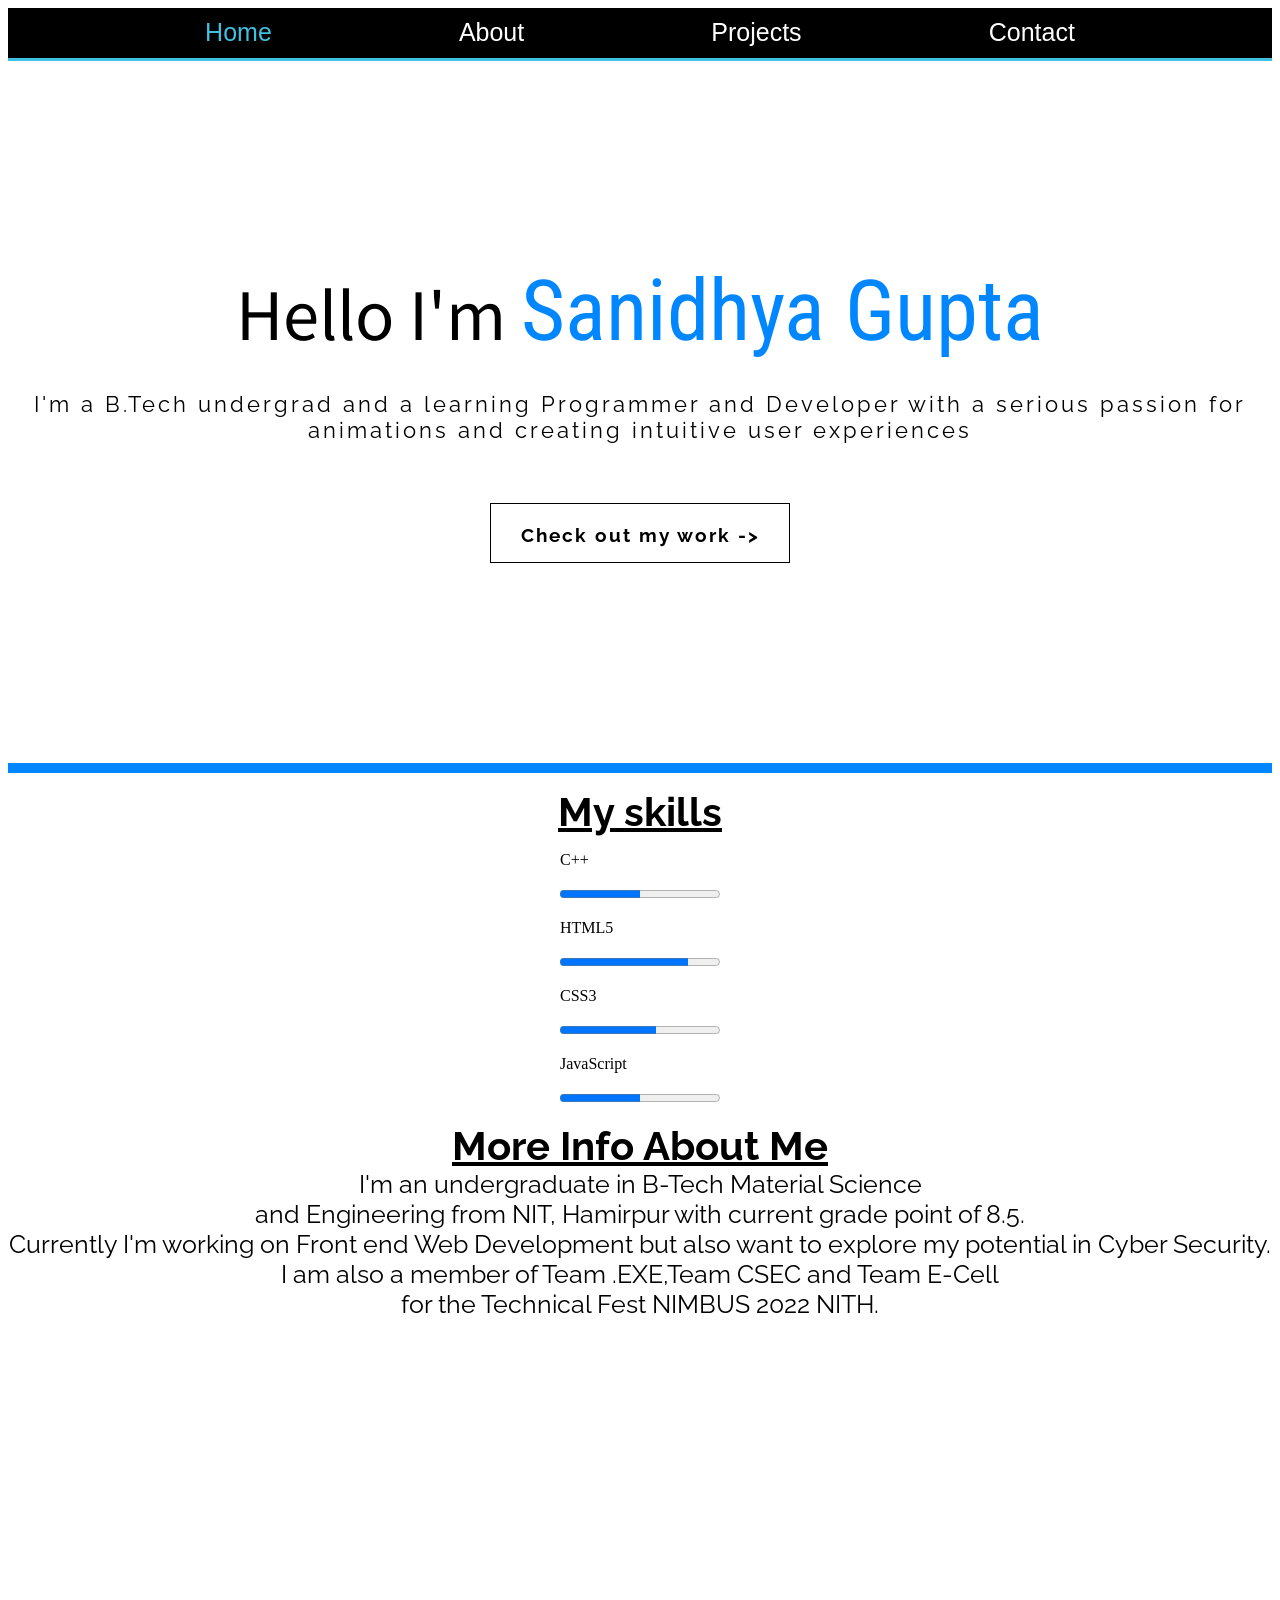
==== portfolio.html @ a0e6d187 "Add files via upload" ====
<!DOCTYPE html>
<html lang="en">
<head>
    <meta charset="UTF-8">
    <meta http-equiv="X-UA-Compatible" content="IE=edge">
    <meta name="viewport" content="width=device-width, initial-scale=1.0">
    <title>Sanidhya Gupta</title>
    <link rel="shortcut icon" type="image/jpg" href="portfolio_fav.jpg"/>
    <style>
        @import url('https://fonts.googleapis.com/css2?family=Indie+Flower&family=Merriweather+Sans:wght@800&family=Montserrat&family=Noto+Sans+JP&family=Oleo+Script+Swash+Caps&family=Raleway&family=Roboto+Condensed:wght@700&family=Water+Brush&display=swap');
        </style>
    <link rel="stylesheet" href="portfolio.css">
</head>
<body>
    <nav id="nav">
       <div id="navbar">
       <li class="nav_link" id="active">Home</li>
       <li class="nav_link" >About</li>
       <li class="nav_link" >Projects</li>
       <li class="nav_link" >Contact</li>
   </div>
    </nav>
    <div id="intro">
        <div id="content">

            <div id="addressal">Hello I'm <section id="name">Sanidhya Gupta</section></div>
            
            <div id="lines">
                
                <div id="lines1">I'm a B.Tech undergrad and a learning Programmer and Developer with a serious passion for</div>
                <div id="lines2">  animations and creating intuitive user experiences</div>
            </div>
            
            <button id="nav_button">Check  out  my   work -></button>
        </div>
    </div>
    <div id="about">
        <div id="skills">
            <h1 id="skill_head">My skills</h1>
            <div class="progress">
                <div class="progress-bar" role="progressbar" aria-valuenow="70"
                
                
                    <li>
                        
                        <p style="width:50%" data-value="50">C++</p>
                        <progress max="100" value="50" class="html5">
                          
                            <div class="progress-bar">
                                <span style="width: 50%">50%</span>
                            </div>
                        </progress>
                        
                    <p style="width:80%" data-value="80">HTML5</p>
                        <progress max="100" value="80" class="html5">
                          
                            <div class="progress-bar">
                                <span style="width: 80%">80%</span>
                            </div>
                        </progress>
                        
                      
                    <p style="width:60%" data-value="60">CSS3</p>
                        <progress max="100" value="60" class="css3">
                            <!-- Browsers that support HTML5 progress element will ignore the html inside `progress` element. Whereas older browsers will ignore the `progress` element and instead render the html inside it. -->
                            <div class="progress-bar">
                                <span style="width: 60%">60%</span>
                            </div>
                        </progress>
                        
                      
                    <p style="width:50%" data-value="50">JavaScript</p>
                        <progress max="100" value="50" class="jquery">
                            <!-- Browsers that support HTML5 progress element will ignore the html inside `progress` element. Whereas older browsers will ignore the `progress` element and instead render the html inside it. -->
                            <div class="progress-bar">
                                <span style="width: 50%">50%</span>
                            </div>
                        </progress>
                        
                    </li>
            </div>

              </div>
              <div id="more_info">
                <h1 id="detail"> More Info About Me</h1>
                <p class="detail_info">I'm an undergraduate in B-Tech Material Science  
                </p>
                <p class="detail_info">and Engineering from NIT, Hamirpur with current grade point of 8.5.</p>
                <p class="detail_info">Currently I'm working on Front end Web Development but also want to explore my potential in Cyber Security.</p>
                <p class="detail_info"> I am also a member of Team .EXE,Team CSEC and Team E-Cell</p>
                <p class="detail_info"> for the Technical Fest NIMBUS 2022 NITH.</p>
                     
                      
                     
              </div>
             
        </div>
    </div>
</body>
</html>
---- portfolio.css ----
/* *{
    box-sizing: border-box;
} */
#intro {
    display: flex;
    flex-direction: column;
    align-items: center;

    color: black;
    padding: 1px;
    justify-content: center;
    height: 700px;


}

#intro::before {

    background: url('https://images.pexels.com/photos/669996/pexels-photo-669996.jpeg?cs=srgb&dl=pexels-bich-tran-669996.jpg&fm=jpg') no-repeat center center/cover;
    content: "";
    position: absolute;
    top: 0;
    left: 0;
    width: 100%;
    height: 100%;
    z-index: -1;
    opacity: 0.3;
}

#content {
    display: flex;
    flex-direction: column;
    justify-content: center;
}

#addressal {
    display: block;
    margin: auto;
    font-size: 65px;
    font-family: 'Noto Sans JP', sans-serif;
}

#name {
    display: inline;
    color: #0087ff;
    font-size: 85px;
    font-family: 'Roboto Condensed', sans-serif;
}

#lines1 {
    display: block;
    margin: auto;
    font-size: 22px;
}

#lines2 {
    display: block;
    margin: auto;
    font-size: 22px;
}

#lines {
    display: flex;
    flex-direction: column;
    justify-content: center;
    margin: auto;
    font-size: 22px;
    font-family: 'Raleway', sans-serif;
    margin-top: 30px;
    letter-spacing: 3px;
}

#nav_button {
    display: block;
    margin: auto;
    margin-top: 60px;
    font-family: 'Raleway', sans-serif;
    height: 60px;
    width: 300px;
    font-weight: bold;
    letter-spacing: 2px;
    font-size: 19px;
    color: black;
    padding: 20px;
    border: 1px solid black;

    background: none;
}

#nav {
    position: sticky;
    top: 0px;
}

#navbar {

    display: flex;
    flex-direction: row;
    background-color: black;
    padding: 10px;
    height: 30px;

    font-family: sans-serif;
    justify-content: space-evenly;
    text-decoration: none;
    list-style: none;
    color: white;
    font-size: 25px;

    border-bottom: 3px solid #41c0e1;
}

.nav_link:hover {
    color: #41c0e1;
}

#active {
    color: #41c0e1;
}

#about {
    border-top: 10px solid #0087ff;

}

#about::before {

    background: url('https://media.istockphoto.com/photos/the-perfect-setting-to-complete-work-picture-id1251629816?b=1&k=20&m=1251629816&s=170667a&w=0&h=HFCKUXMAXu_gsKwAaVJ5Yfc5CpXhkok4Nu1KigsAXIQ=') no-repeat center center/cover;
    content: "";
    position: absolute;
    top: 1;
    left: 0;
    width: 100%;
    height: 100%;
    z-index: -1;
    opacity: 0.3;
}

#skills {
    display: flex;
    flex-direction: column;
    justify-content: center;
    align-items: center;
}

#skill_head {
    display: block;
    margin: auto;
    font-family: 'Raleway', sans-serif;
    margin-top: 15px;
    font-size: 40px;
    text-decoration:underline
}
#more_info{
    display: flex;
    flex-direction: column;
    justify-content: center;
    align-items: center;
}
#detail{
    display: block;
    margin: auto;
    font-family: 'Raleway', sans-serif;
    margin-top: 15px;
    font-size: 40px;
    text-decoration:underline
}
.detail_info{
box-sizing: border-box;
display: block;
margin: auto;
font-size: 25px;
font-family: 'Raleway', sans-serif;
/* width: 80%; */
}
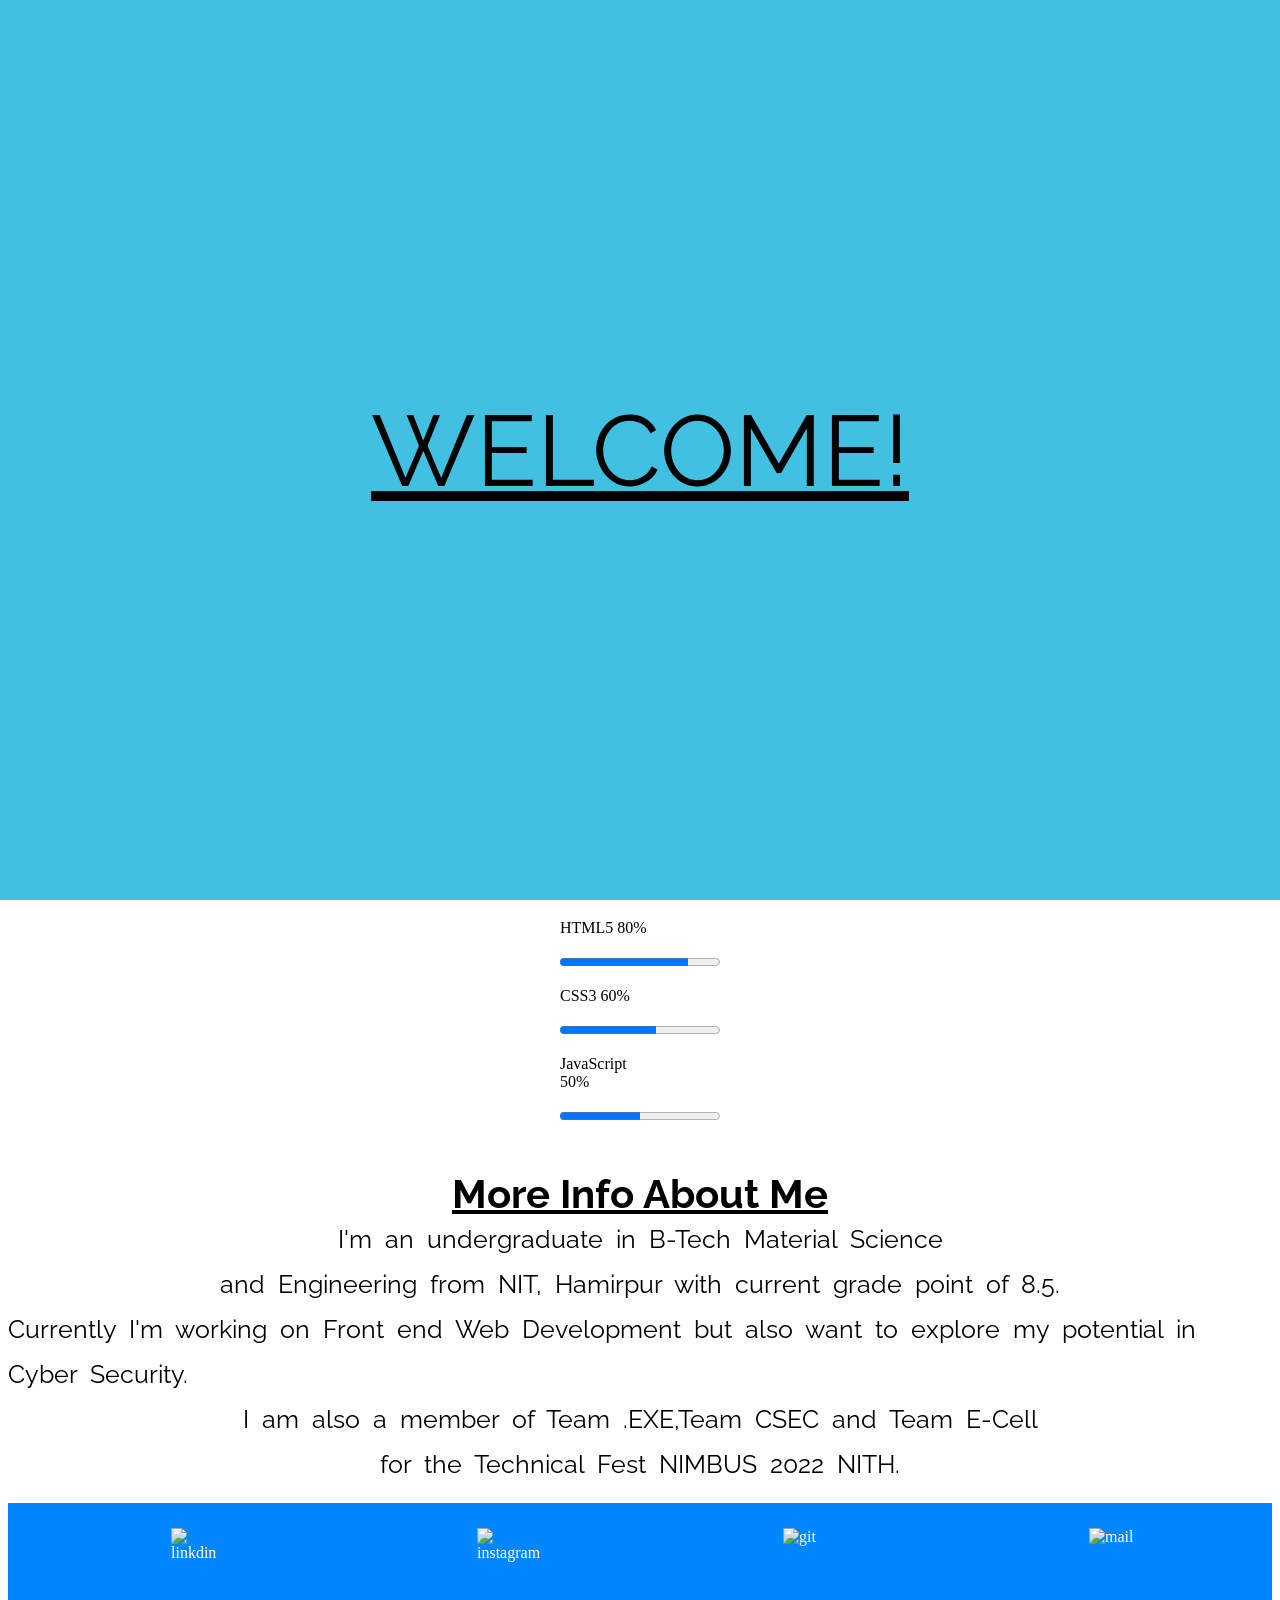
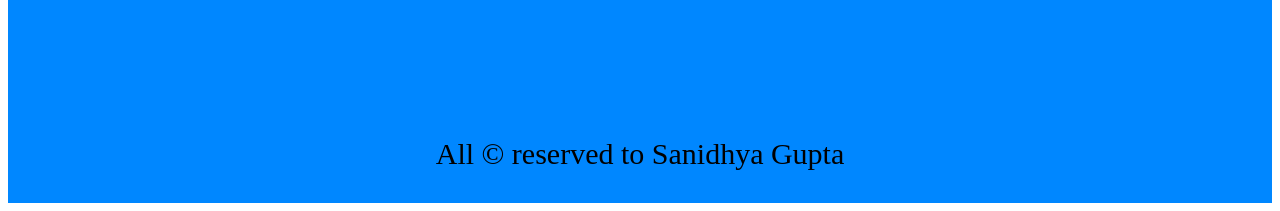
==== commit 0fd9b285: "Add files via upload" ====
--- a/portfolio.html
+++ b/portfolio.html
@@ -1,100 +1,150 @@
 <!DOCTYPE html>
 <html lang="en">
+
 <head>
     <meta charset="UTF-8">
     <meta http-equiv="X-UA-Compatible" content="IE=edge">
     <meta name="viewport" content="width=device-width, initial-scale=1.0">
     <title>Sanidhya Gupta</title>
-    <link rel="shortcut icon" type="image/jpg" href="portfolio_fav.jpg"/>
+    <link rel="shortcut icon" type="image/jpg" href="portfolio_fav.jpg" />
     <style>
-        @import url('https://fonts.googleapis.com/css2?family=Indie+Flower&family=Merriweather+Sans:wght@800&family=Montserrat&family=Noto+Sans+JP&family=Oleo+Script+Swash+Caps&family=Raleway&family=Roboto+Condensed:wght@700&family=Water+Brush&display=swap');
-        </style>
+        @import url('https://fonts.googleapis.com/css2?family=Indie+Flower&family=Merriweather+Sans:wght@800&family=Montserrat&family=Noto+Sans+JP&family=Oleo+Script+Swash+Caps&family=Raleway:wght@300;400&family=Roboto+Condensed:wght@700&family=Water+Brush&display=swap');
+    </style>
     <link rel="stylesheet" href="portfolio.css">
 </head>
+
 <body>
     <nav id="nav">
-       <div id="navbar">
-       <li class="nav_link" id="active">Home</li>
-       <li class="nav_link" >About</li>
-       <li class="nav_link" >Projects</li>
-       <li class="nav_link" >Contact</li>
-   </div>
+        <div id="navbar">
+            <li class="nav_link" id="active">Home</li>
+
+            <li class="nav_link"> <a href="portfolio_projects.html">Projects</a> </li>
+            <li class="nav_link">Contact</li>
+        </div>
     </nav>
     <div id="intro">
         <div id="content">
 
-            <div id="addressal">Hello I'm <section id="name">Sanidhya Gupta</section></div>
-            
+            <div id="addressal">
+                Hello I'm <section id="name">Sanidhya Gupta</section>
+            </div>
+
             <div id="lines">
-                
-                <div id="lines1">I'm a B.Tech undergrad and a learning Programmer and Developer with a serious passion for</div>
-                <div id="lines2">  animations and creating intuitive user experiences</div>
+
+                <div id="lines1">I'm a B.Tech undergrad and a learning Programmer and Developer with a serious passion
+                    for</div>
+                <div id="lines2"> animations and creating intuitive user experiences</div>
             </div>
-            
-            <button id="nav_button">Check  out  my   work -></button>
+
+            <button id="nav_button">Check out my work -></button>
         </div>
     </div>
     <div id="about">
         <div id="skills">
             <h1 id="skill_head">My skills</h1>
             <div class="progress">
-                <div class="progress-bar" role="progressbar" aria-valuenow="70"
-                
-                
-                    <li>
-                        
-                        <p style="width:50%" data-value="50">C++</p>
-                        <progress max="100" value="50" class="html5">
-                          
-                            <div class="progress-bar">
-                                <span style="width: 50%">50%</span>
-                            </div>
-                        </progress>
-                        
-                    <p style="width:80%" data-value="80">HTML5</p>
-                        <progress max="100" value="80" class="html5">
-                          
-                            <div class="progress-bar">
-                                <span style="width: 80%">80%</span>
-                            </div>
-                        </progress>
-                        
-                      
-                    <p style="width:60%" data-value="60">CSS3</p>
-                        <progress max="100" value="60" class="css3">
-                            <!-- Browsers that support HTML5 progress element will ignore the html inside `progress` element. Whereas older browsers will ignore the `progress` element and instead render the html inside it. -->
-                            <div class="progress-bar">
-                                <span style="width: 60%">60%</span>
-                            </div>
-                        </progress>
-                        
-                      
-                    <p style="width:50%" data-value="50">JavaScript</p>
-                        <progress max="100" value="50" class="jquery">
-                            <!-- Browsers that support HTML5 progress element will ignore the html inside `progress` element. Whereas older browsers will ignore the `progress` element and instead render the html inside it. -->
-                            <div class="progress-bar">
-                                <span style="width: 50%">50%</span>
-                            </div>
-                        </progress>
-                        
+                <div class="progress-bar" role="progressbar" aria-valuenow="70">
+
+
+
+
+                    <p style="width:50%" data-value="50">C++ 50%</p>
+                    <progress max="100" value="50" class="html5">
+
+                        <div class="progress-bar">
+                            <span style="width: 50%">50%</span>
+                        </div>
+                    </progress>
+
+                    <p style="width:80%" data-value="80">HTML5 80%</p>
+                    <progress max="100" value="80" class="html5">
+
+                        <div class="progress-bar">
+                            <span style="width: 80%">80%</span>
+                        </div>
+                    </progress>
+
+
+                    <p style="width:60%" data-value="60">CSS3 60%</p>
+                    <progress max="100" value="60" class="css3">
+                        <!-- Browsers that support HTML5 progress element will ignore the html inside `progress` element. Whereas older browsers will ignore the `progress` element and instead render the html inside it. -->
+                        <div class="progress-bar">
+                            <span style="width: 60%">60%</span>
+                        </div>
+                    </progress>
+
+
+                    <p style="width:50%" data-value="50">JavaScript 50%</p>
+                    <progress max="100" value="50" class="jquery">
+                        <!-- Browsers that support HTML5 progress element will ignore the html inside `progress` element. Whereas older browsers will ignore the `progress` element and instead render the html inside it. -->
+                        <div class="progress-bar">
+                            <span style="width: 50%">50%</span>
+                        </div>
+                    </progress>
+
                     </li>
+                </div>
+
+            </div>
+            <div id="more_info">
+                <h1 id="detail"> More Info About Me</h1>
+                <p class="detail_info">I'm an undergraduate in B-Tech Material Science
+                </p>
+                <p class="detail_info">and Engineering from NIT, Hamirpur with current grade point of 8.5.</p>
+                <p class="detail_info">Currently I'm working on Front end Web Development but also want to explore my
+                    potential in Cyber Security.</p>
+                <p class="detail_info"> I am also a member of Team .EXE,Team CSEC and Team E-Cell</p>
+                <p class="detail_info"> for the Technical Fest NIMBUS 2022 NITH.</p>
+
+
+
             </div>
 
-              </div>
-              <div id="more_info">
-                <h1 id="detail"> More Info About Me</h1>
-                <p class="detail_info">I'm an undergraduate in B-Tech Material Science  
-                </p>
-                <p class="detail_info">and Engineering from NIT, Hamirpur with current grade point of 8.5.</p>
-                <p class="detail_info">Currently I'm working on Front end Web Development but also want to explore my potential in Cyber Security.</p>
-                <p class="detail_info"> I am also a member of Team .EXE,Team CSEC and Team E-Cell</p>
-                <p class="detail_info"> for the Technical Fest NIMBUS 2022 NITH.</p>
-                     
-                      
-                     
-              </div>
-             
         </div>
-    </div>
+
+        <div id="footer">
+            <ul id="logos">
+                <li class="footlink"><a href="https://www.linkedin.com/in/sanidhya-gupta-042957120/"><img
+                            src="linkdin.jpg" alt="linkdin" class="footimg" title="Linkedin"> </a></li>
+                <li class="footlink"><a href=""><img src="insta.jpg" alt="instagram" class="footimg"
+                            title="Instagram"></a></li>
+                <li class="footlink"><a href="https://github.com/sanidhya99"><img src="github.jpg" alt="git"
+                            class="footimg" title="Git Hub"></a></li>
+                <li class="footlink"><a href="mailto:sanidhya738@gmail.com"><img src="mail.jpg" alt="mail"
+                            class="footimg" title="Mail"></a></li>
+            </ul>
+            <div id="copyright">
+
+                <center> &nbsp;<br><br><br><br><br> All &copy; reserved to Sanidhya Gupta</center>
+            </div>
+
+        </div>
+        <div id="greet_box">Hello!This is my intro website here you can have<br> all information about me,<br> get to
+            know about my projects, <br> as well as contact <me class="br"></me> Have a nice day!</div>
+        <div id="welcome">WELCOME!</div>
+        <script>
+
+            let greet_box = document.getElementById('greet_box');
+            function request() {
+                greet_box.style.display = 'block';
+            }
+            function request_del() {
+                greet_box.style.display = 'none';
+            }
+
+            setTimeout(request, 10000);
+            setTimeout(request_del, 20000);
+
+            let welcome = document.getElementById('welcome');
+
+            function welcome_del() {
+                welcome.style.display = 'none';
+            }
+
+
+            setTimeout(welcome_del, 5000);
+
+        </script>
 </body>
+
 </html>
--- a/portfolio.css
+++ b/portfolio.css
@@ -67,7 +67,8 @@
     font-size: 22px;
     font-family: 'Raleway', sans-serif;
     margin-top: 30px;
-    letter-spacing: 3px;
+    word-spacing: 4px;
+    letter-spacing: 2px;
 }
 
 #nav_button {
@@ -86,7 +87,10 @@
 
     background: none;
 }
-
+#nav_button:hover{
+    background-color: black;
+    color: white;
+}
 #nav {
     position: sticky;
     top: 0px;
@@ -156,6 +160,7 @@
     flex-direction: column;
     justify-content: center;
     align-items: center;
+    margin-top: 30px;
 }
 #detail{
     display: block;
@@ -169,7 +174,94 @@
 box-sizing: border-box;
 display: block;
 margin: auto;
+word-spacing: 7px;
 font-size: 25px;
+line-height: 45px;
+
 font-family: 'Raleway', sans-serif;
 /* width: 80%; */
+}
+#projects {
+    border-top: 10px solid #0087ff;
+ position: relative;
+ top:100px;
+ left: 0px;
+ right: 0px;
+}
+#projects::before{
+    background: url('https://encrypted-tbn0.gstatic.com/images?q=tbn:ANd9GcTph7xGFaJJgJTCBVQLKtjiQdNd0XWhISbgtdnt2X9j5IjNG9yJ8C8dPE1QyfTSEd-siiM&usqp=CAU') no-repeat center center/cover;
+    content: "";
+    position: absolute;
+    top: 7;
+    left: 0;
+    width: 100%;
+    height: 100%;
+    z-index: -1;
+    opacity: 0.3;
+}
+#footer{
+    background-color: #0087ff;
+color:black;
+height: 300px;
+}
+#logos{
+    list-style: none;
+    display: flex;
+    flex-direction: row;
+    justify-content: space-around;
+    align-items: center;
+    height: 100px;
+}
+.footimg{
+    width: 50px;
+    height: 40px;
+}
+#copyright{
+    height: 100px;
+    display: flex;
+    justify-content: center;
+    align-items: center;
+   color: black;
+   font-size: 30px;
+}
+.footlink{
+    height:50px ;
+    width:60px ;
+}
+.footlink:hover{
+    background-color: black;
+}
+a{
+    text-decoration: none;
+    color: white;
+}
+a:hover{
+    color: #41c0e1;
+}
+#greet_box{
+    background-color: #0087ff;
+    font-weight: 600;
+    position:absolute;
+    top: 100px;
+    left: 500px;
+    font-size: 25px;
+    border: 2px solid black;
+    border-radius: 20px;
+    display: none;
+    font-family: system-ui, -apple-system, BlinkMacSystemFont, 'Segoe UI', Roboto, Oxygen, Ubuntu, Cantarell, 'Open Sans', 'Helvetica Neue', sans-serif;
+}
+#welcome{
+    height: 100%;
+    width: 100%;
+    position: absolute;
+    top: 0px;
+    left: 0px;
+    background-color: #41c0e1;
+    color: black;
+    font-family: 'Raleway', sans-serif;
+    display: flex;
+    justify-content: center;
+    text-decoration:underline;
+    align-items: center;
+    font-size: 100px;
 }
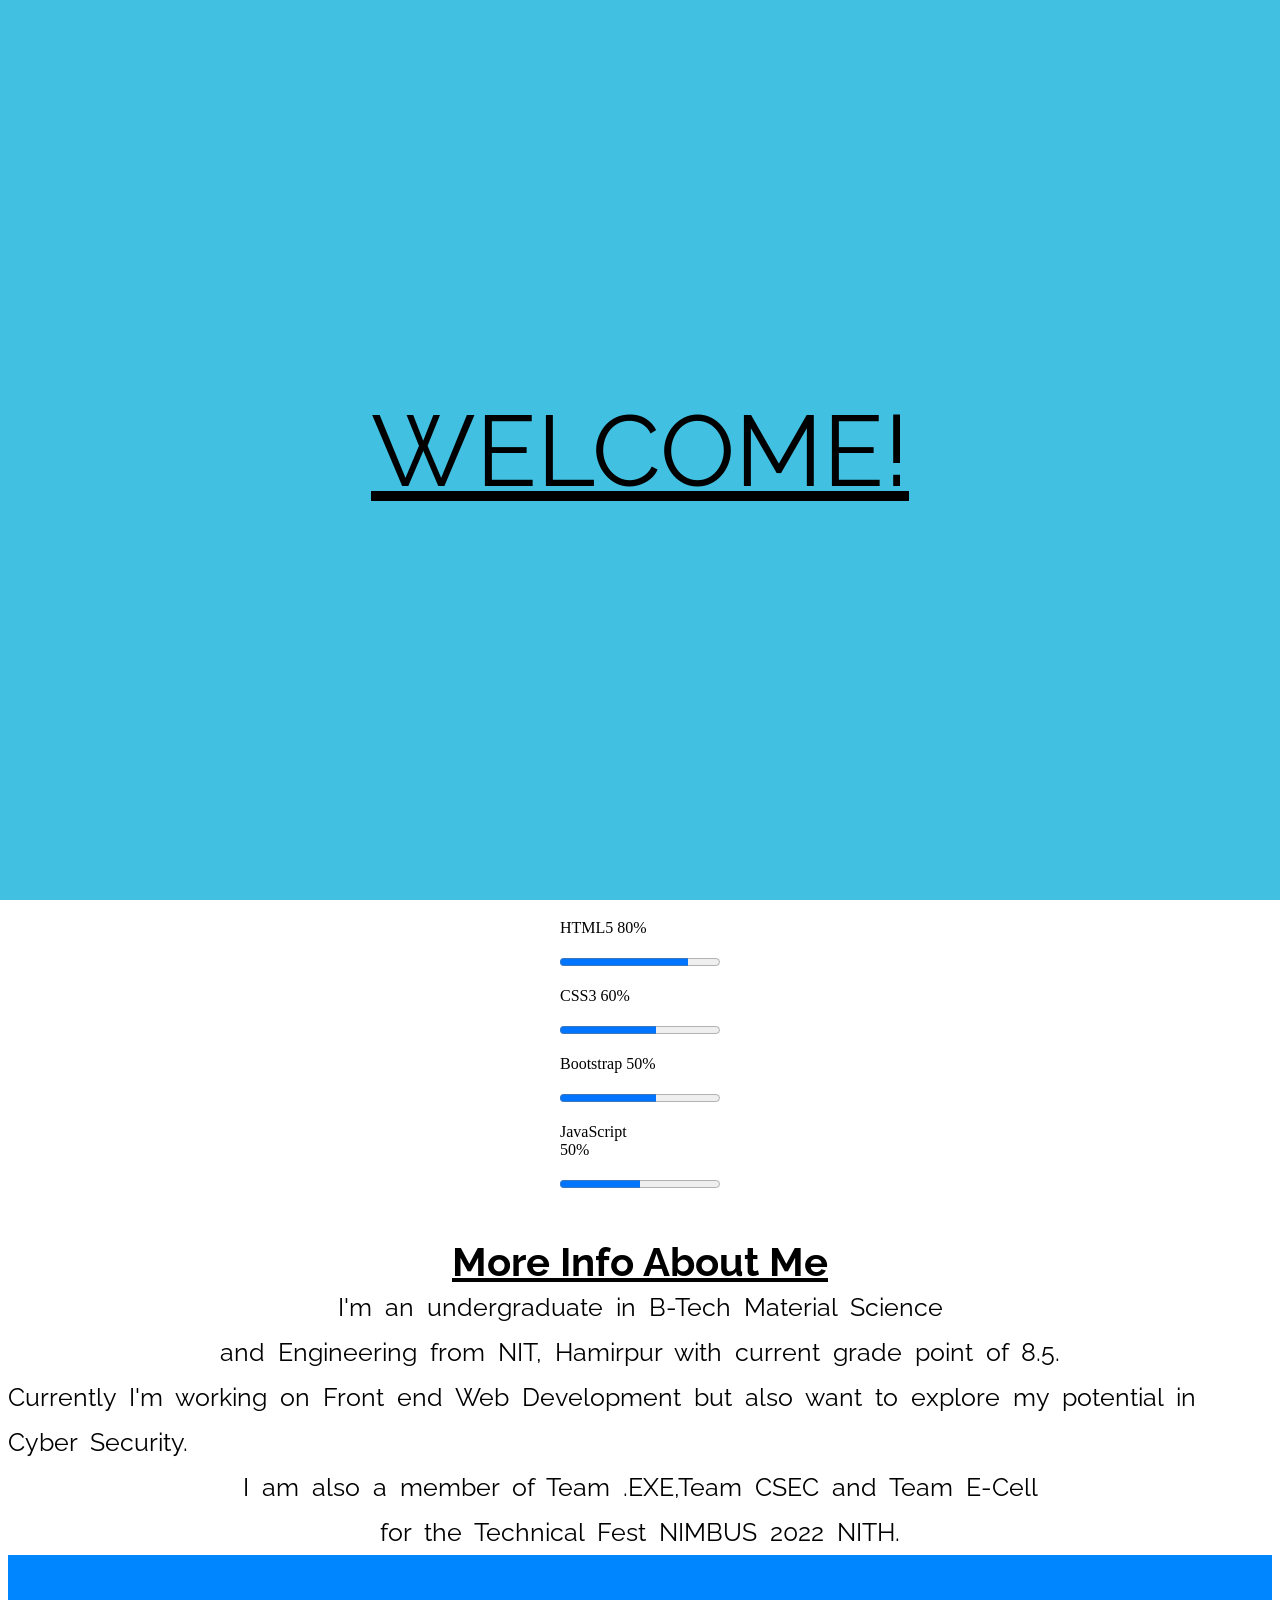
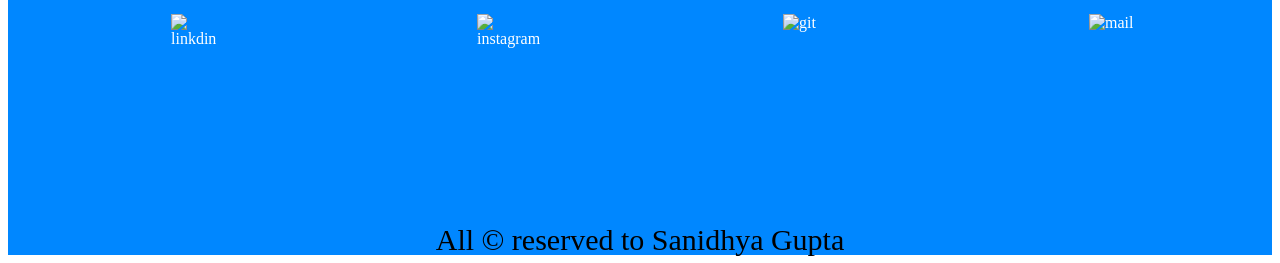
==== commit 952170ab: "Update portfolio.html" ====
--- a/portfolio.html
+++ b/portfolio.html
@@ -11,17 +11,19 @@
         @import url('https://fonts.googleapis.com/css2?family=Indie+Flower&family=Merriweather+Sans:wght@800&family=Montserrat&family=Noto+Sans+JP&family=Oleo+Script+Swash+Caps&family=Raleway:wght@300;400&family=Roboto+Condensed:wght@700&family=Water+Brush&display=swap');
     </style>
     <link rel="stylesheet" href="portfolio.css">
+   
 </head>
 
 <body>
-    <nav id="nav">
-        <div id="navbar">
-            <li class="nav_link" id="active">Home</li>
+     <nav id="nav">
+        <div id="navbar"  onmouseover="block()" onmouseout="none()">
+            <li class="nav_link" id="home" onclick="no_welcome()" ><a href="portfolio.html">Home</a></li>
 
-            <li class="nav_link"> <a href="portfolio_projects.html">Projects</a> </li>
-            <li class="nav_link">Contact</li>
+            <li class="nav_link" id="project" > <a href="portfolio_projects.html" >Projects</a> </li>
+            <li class="nav_link" id="contact" >  <a href="portfolio_contact.html">Contact</a> </li>
         </div>
-    </nav>
+    </nav> 
+    
     <div id="intro">
         <div id="content">
 
@@ -36,7 +38,7 @@
                 <div id="lines2"> animations and creating intuitive user experiences</div>
             </div>
 
-            <button id="nav_button">Check out my work -></button>
+            <button id="nav_button" onclick="slide_down()"> <a href="#about" id="button">About Me -></a> </button>
         </div>
     </div>
     <div id="about">
@@ -73,6 +75,14 @@
                         </div>
                     </progress>
 
+                    <p style="width:60%" data-value="60">Bootstrap 50%</p>
+                    <progress max="100" value="60" class="css3">
+                        <!-- Browsers that support HTML5 progress element will ignore the html inside `progress` element. Whereas older browsers will ignore the `progress` element and instead render the html inside it. -->
+                        <div class="progress-bar">
+                            <span style="width: 60%">50%</span>
+                        </div>
+                    </progress>
+
 
                     <p style="width:50%" data-value="50">JavaScript 50%</p>
                     <progress max="100" value="50" class="jquery">
@@ -86,7 +96,7 @@
                 </div>
 
             </div>
-            <div id="more_info">
+            <div id="more_info" >
                 <h1 id="detail"> More Info About Me</h1>
                 <p class="detail_info">I'm an undergraduate in B-Tech Material Science
                 </p>
@@ -101,16 +111,18 @@
             </div>
 
         </div>
-
+        
+        <!-- <button id="scroll" onclick="scroll()">scroll up</button> -->
         <div id="footer">
+            <div id="scroll"><a href="#intro"><img src="upsc1.jpg" alt="" id="scrollimg"></a></div>
             <ul id="logos">
-                <li class="footlink"><a href="https://www.linkedin.com/in/sanidhya-gupta-042957120/"><img
+                <li class="footlink"><a href="https://www.linkedin.com/in/sanidhya-gupta-042957120/" class="logolink"><img
                             src="linkdin.jpg" alt="linkdin" class="footimg" title="Linkedin"> </a></li>
-                <li class="footlink"><a href=""><img src="insta.jpg" alt="instagram" class="footimg"
+                <li class="footlink"><a href="https://www.instagram.com/sanidhya.9/" class="logolink"><img src="inst1.jpg" id="insta"alt="instagram" class="footimg"
                             title="Instagram"></a></li>
-                <li class="footlink"><a href="https://github.com/sanidhya99"><img src="github.jpg" alt="git"
+                <li class="footlink"><a href="https://github.com/sanidhya99" class="logolink"><img src="github.jpg" id="git" alt="git"
                             class="footimg" title="Git Hub"></a></li>
-                <li class="footlink"><a href="mailto:sanidhya738@gmail.com"><img src="mail.jpg" alt="mail"
+                <li class="footlink"><a href="mailto:sanidhya738@gmail.com" class="logolink"><img src="mail.jpg" alt="mail"
                             class="footimg" title="Mail"></a></li>
             </ul>
             <div id="copyright">
@@ -119,9 +131,22 @@
             </div>
 
         </div>
-        <div id="greet_box">Hello!This is my intro website here you can have<br> all information about me,<br> get to
-            know about my projects, <br> as well as contact <me class="br"></me> Have a nice day!</div>
-        <div id="welcome">WELCOME!</div>
+        <!-- <div id="greet_box">Hello!This is my intro website here you can have<br> all information about me,<br> get to -->
+            <!-- know about my projects, <br> as well as contact <me class="br"></me> Have a nice day!</div> -->
+            <!-- <button onclick="scroll()" ><a href="#intro">top</a></button> -->
+        <div id="welcome">
+            <!-- <span class="item">W</span>
+            <span class="item">E</span>
+            <span class="item">L</span>
+            <span class="item">C</span>
+            <span class="item">O</span>
+            <span class="item">M</span>
+            <span class="item">E</span>
+            <span class="item">!</span> -->
+            WELCOME!
+            </div>
+            <script src="https://cdn.jsdelivr.net/npm/bootstrap@5.2.0/dist/js/bootstrap.bundle.min.js" integrity="sha384-A3rJD856KowSb7dwlZdYEkO39Gagi7vIsF0jrRAoQmDKKtQBHUuLZ9AsSv4jD4Xa" crossorigin="anonymous"></script>
+
         <script>
 
             let greet_box = document.getElementById('greet_box');
@@ -140,11 +165,31 @@
             function welcome_del() {
                 welcome.style.display = 'none';
             }
+       setTimeout(none(),1000);
+         function block(){
+        document.getElementById('home').style.display='block';
+        document.getElementById('project').style.display='block';
+        document.getElementById('contact').style.display='block';
+        document.getElementById('navbar').style.justifyContent='space-evenly';
+         }
+         function none(){
+        // document.getElementById('home').style.display='none';
 
-
+        document.getElementById('project').style.display='none';
+        document.getElementById('navbar').style.justifyContent='center';
+        document.getElementById('contact').style.display='none';
+         }
+         function nowelcome(){
+            document.getElementById('welcome').style.display='none';
+         }
+         function no_welcome(){
+            setTimeout(nowelcome,1000);
+         }
+      
+        //  setTimeout(no_welcome,1000);
             setTimeout(welcome_del, 5000);
 
         </script>
 </body>
 
-</html>+</html>
